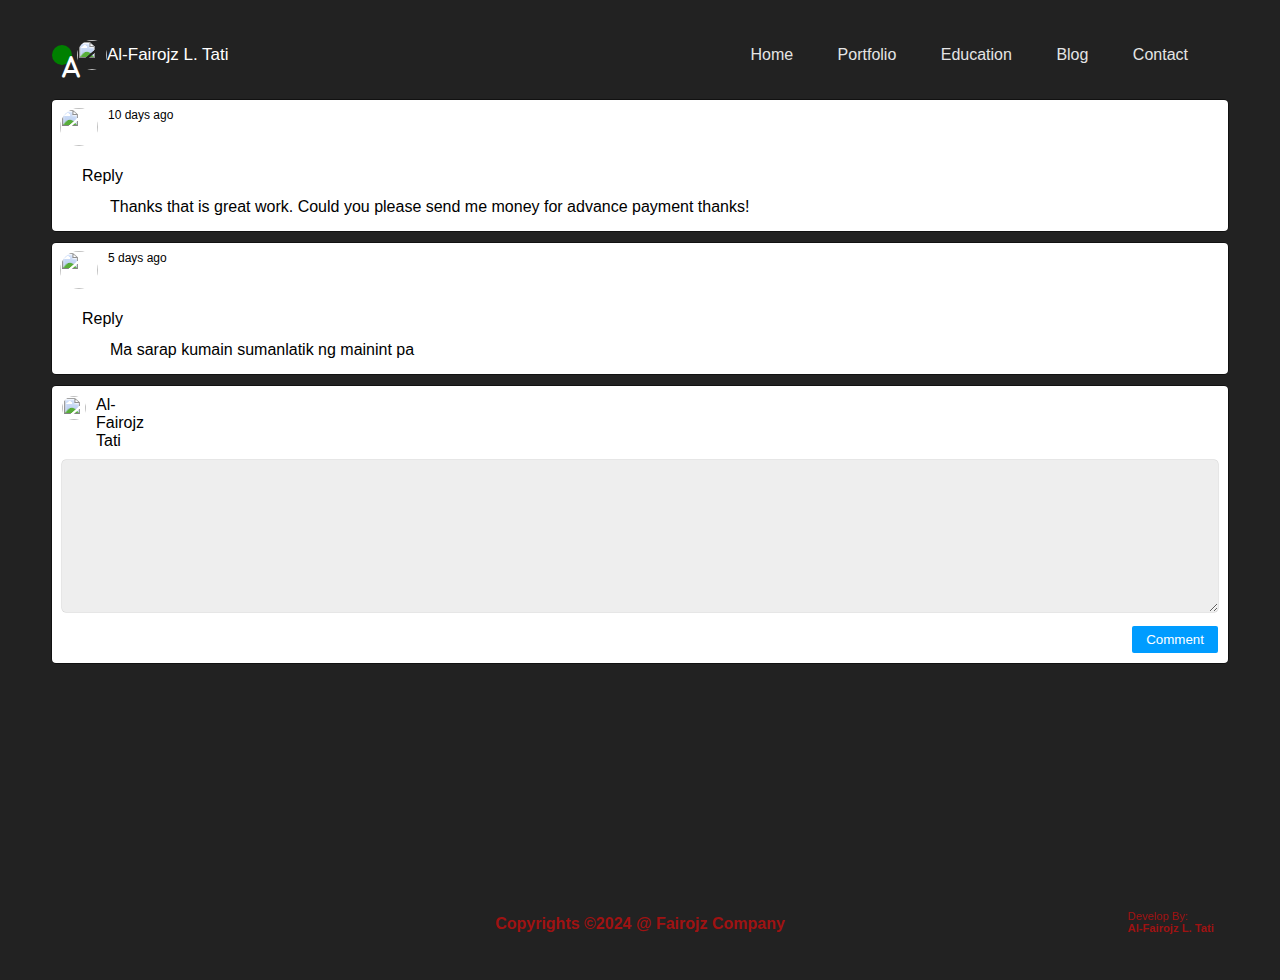
==== blog.html @ 3042feb1 "Add files via upload" ====
<!DOCTYPE html>
<html lang="en">
<head>
    <meta charset="UTF-8">
    <meta http-equiv="X-UA-Compatible" content="IE=edge">
    <meta name="viewport" content="width=device-width, initial-scale=1.0">
    
     <link rel="icon" type="image/jpg" href="images/img1.jpg">
    <title>Tati Portfolio</title>

   <link rel="stylesheet" href="style.css">
    <!----Font awesome cdn  font icon css -->
    <link rel="stylesheet" href="https://cdnjs.cloudflare.com/ajax/libs/font-awesome/6.2.1/css/all.min.css">

</head>
<body>
     <div class="hero-header">
        <div class="wrapper">
            <header>
                <div class="logo">
                    <i class="fa-solid fa-a"></i>
                    <img src="images/img1.jpg" alt="">
                    <div class="logo-text">Al-Fairojz L. Tati</div>
                </div>
                <nav>
                    <div class="togglebtn">
                        <span></span>
                        <span></span>
                        <span></span>
                    </div>
                    <ul class="navlinks">
                        <li><a href="Index.html">Home</a></li>
                        <li><a href="Portfolio.html">Portfolio</a></li>
                        <li><a href="Education.html">Education</a></li>
                        <li><a href="Blog.html">Blog</a></li>
                        <li><a href="Contact.html">Contact</a></li>
                    </ul>
                </nav>
            </header>

         <div class="comment-session">
        <div class="post-comment">
            <div class="comment-list">
                <div class="flex">
                    <div class="user">
                        <div class="user-image"><img src="images/img1.jpg" alt=""></div>
                        <div class="day">10 days ago</div>
                    </div>
                </div>
                <div class="reply">
                    <div class="lick icon"><i class="fa fa-thumbs-o-up"></i></div>
                    <div class="dislick icon"><i class="fa fa-thumbs-o-down"></i></div>
                    <div class="re-comment">Reply</div>

                </div><div class="comment">
                Thanks that is great work. Could you please send me money for advance payment thanks!
            </div>
            </div>
        </div>


        <div class="post-comment">
            <div class="comment-list">
                <div class="flex">
                    <div class="user">
                        <div class="user-image"><img src="images/img2.jpg" alt=""></div>
                        <div class="day">5 days ago</div>
                    </div>
                </div>
                <div class="reply">
                    <div class="lick icon"><i class="fa fa-thumbs-o-up"></i></div>
                    <div class="dislick icon"><i class="fa fa-thumbs-o-down"></i></div>
                    <div class="re-comment">Reply</div>

                </div><div class="comment">
                Ma sarap kumain sumanlatik ng mainint pa
            </div>
            </div>
            
        </div>
        <form action="" class="comment-box">
            <div class="user">
                <div class="image"><img src="images/img1.jpg" alt=""></div>
                <div class="name">Al-Fairojz Tati </div>
            </div>
            <textarea name="comment"></textarea>
            <button class="comment-submit">Comment</button>
        </form>
    </div>
            
                   

                   

                    
                 </div>
            </div>
        </div>
          <div id="footer">
        <p style="font-size:0.7rem;color:rgb(159, 18, 18)" align="left">Develop By: <br/><b>Al-Fairojz L. Tati</b>
        
            <h4 style="color:rgb(159, 18, 18)" align="center">Copyrights &copy;2024 @ Fairojz Company</h4>
        </div>
     <script>
        /** creating button click show hide navbar **/
        var togglebtn=document.querySelector(".togglebtn");
        var nav=document.querySelector(".navlinks");
        var links=document.querySelector(".navlinks li");

        togglebtn.addEventListener("click", function(){
            this.classList.toggle("click");
            nav.classList.toggle("open");
        })
     </script>

     
</body>
</html>
---- style.css ----
*{
    box-sizing: border-box;
    padding: 0;
    margin: 0;
    font-family: poppins,sans-serif;
    text-decoration: none;
}
body{
    overflow-x: hidden;
}
.hero-header{
    width:100%;
    height: 100%;
    min-height: 100vh;
    background: #222;
}
.wrapper{
    width:1280px;
    max-width: 95%;
    margin: 0 auto;
    padding: 0 20px;
}
header{
    padding: 40px 0 30px;
    display: flex;
    justify-content: space-between;
    align-items: center;
    flex-wrap: wrap;
}
.logo{
    display: inline-flex;
    justify-content: center;
    align-items: center;
}
.logo img{
	height: 30px;
    width: 30px;
    border-radius: 50%;

}
.logo i{
    height: 17px;
    width:17px;
    background-color: green;	
    border-radius: 50%;
    color:#fff;
    font-weight: 700;
    font-size: 1.5rem;
    padding: 10px;
    margin-right: 5px;
    cursor: pointer;
    text-align: center;
    
}
.logo .logo-text{
    font-size: 17px;
    font-weight: 500;
    color:#fff;
}
nav .togglebtn{
    width: 35px;
    height: 35px;
    position: absolute;
    top:45px;
    right: 3%;
    z-index: 5;
    cursor: pointer;
    display: none;
}
nav .togglebtn span{
    display: block;
    background-color: #007ced;
    margin: 5px 0px;
    width:100%;
    height:3px;
    transition: 0.3s;
    transition-property:  transform, opacity;

}
nav .navlinks{
    list-style-type: none;
}
nav .navlinks li{
    display: inline-block;
}
nav .navlinks li a{
     color:#e5e5e5;
     margin-right: 2.5rem;
}
nav .navlinks a:hover{
    color: #007ced;
    border-bottom: 2px solid #007ced;
}
.container {
    display: flex;
    justify-content: space-around;
    align-items: center;
    padding-top:4rem;
}
.container .hero-pic{
    width: 300px;
    height: 300px;
    border-radius: 50%;
    overflow: hidden;
    border: 15px solid #444;
    box-shadow: 5px 7px 25px rgba(0,0,0,0.5);
}
.hero-pic img{
    height: 100%;
    width:100%;




    transition: 0.5s;
}
.hero-pic img:hover{
    transform: scale(1.2);
}
.hero-text{
    max-width: 500px;
    display: flex;
    flex-direction: column;
}

}
.span h5{
	color: #007ced;

}
.hero-text h5{
    color:#e5e5e5;
    font-size: 14px;
}
.hero-text h5 span{
    color:#007ced;
    font-size: 16px;
}
.hero-text h1{
    color: #007ced;
    font-size: 3rem;
}
.hero-text h2{
    color: #007ced;
    font-size: 1.5rem;
    margin-bottom: 15px;
}
.hero-text h4{
    font-size: 0.8rem;
    margin: 10px;
    padding: 10px;
    margin-left: 4rem;
    color: #007ced;
}
.hero-text a{
    font-size: 0.8rem;
    
    display: inline-block;
    color: #007ced;
    text-decoration: none;
}
.hero-text a:hover{
    font-size: 0.8rem;
    margin: 10px;
    color: #007ced;
    text-decoration: underline;
}

.h2 {
}
hr {
    width: 90%;
    margin-left: 2px;
}
.hero-text p{
    color:#e5e5e5;

}
.btn-group{
    margin:45px 0;
}
.btn-group .btn{
    border-color: #d5d5d5;
    color:#fff;
    background-color: #333;
    padding: 12px 25px;
    margin: 5px 0px;
    margin-right:7px;
    border-radius: 30px;
    border:2px solid #e5e5e5;
    box-shadow:  0 10px 10px -8px rgb(0 0 0 / 78%);
}
.btn.active{
    border-color: #007ced;
}
.btn-group a:hover{
    scale:1.1;
    color: #007ced;
    border:2px solid #007ced;
    background-color: transparent;
    box-shadow: 0 0 40px 5px #007ced;

}
.hero-text .social i{
    color: #e5e5e5;
    font-size: 18px;
    margin-right: 10px;
    transition: 0.5s;
}
.hero-text .social i:hover{
    color:#007ced;
    transform: rotate(360deg);
}
/* Respnosiv design & displaying navbar for small screen */
@media(max-width:930px)
{
    nav .togglebtn{
        display: initial;
    }
    /* for toggle button**/
    .click {
        top:45px;
    }
    .click span{
        position: absolute;
        margin-top:12px
    }
    .click span:first-child{
        transform: rotate(-40deg);
    }
    .click span:nth-child(2)
    {
        opacity: 0;
        margin:0;
    }
    .click span:last-child{
        transform: rotate(45deg);
        top:0;
    }
    nav .navlinks{
        position: absolute;
        top:110px;
        right:-100%;
        bottom: 0;
        width: 60%;
        height: 100vh;
        background-color: #222;
        z-index: 3;
        box-shadow: 5px 13px 30px rgba(0,0,0,0.1);
        transition: 0.5s;
        padding: 25px 0px;
    }
    nav .navlinks li{
        display: block;
    }
    nav .navlinks li a{
        display: block;
        margin-bottom: 15px;
        text-align: center;
    }
    nav .navlinks.open{
        right:0;
    }

}
@media(max-width:768px)
{
    .container{
        flex-direction: column;
        padding-top:2rem
    }
    .hero-text{
        padding:40px 0px;
    }
}

/*for onctact us*/
    
    /*.form{
        box-sizing:border-box;
    }*/

    input[type=text], select,textarea{
        width: 100%;
        padding: 12px;
        border:1px solid #ccc;
        border-radius:4px;
        box-sizing:border-box;
        resize: vertical;
        margin: 2px;
    }

    /*input[type=submit]{
        background-color: #04aa6d;
        color: white;
        padding: 12px 20px;
        border:none;
    }

    input[type=submit]:hover{
        background-color: #45a049;
        color: white;
    }*/

    input[type=submit]{
        border-color: #d5d5d5;
    color:#fff;
    background-color: #007ced;
    padding: 12px 25px;
    margin: 5px 0px;
    margin-right:7px;
    border-radius: 30px;
    border:2px solid #e5e5e5;
    box-shadow:  0 10px 10px -8px rgb(0 0 0 / 78%);
    }

    input[type=submit]:hover{
        scale:1.1;
    color: #007ced;
    border:2px solid #007ced;
    background-color: transparent;
    box-shadow: 0 0 40px 5px #007ced;
    }
    .form{
        border-radius: 5px;
        background-color: #fff;
        padding: 10px;
        box-shadow: 5px 7px 25px rgba(0,0,0,0.5);
    }
    .ftxt h2{
    color: #007ced;
    font-size: 1.5rem;
    margin-bottom: 15px;
}

	.ftxt p{
		color:rgb(159, 18, 18);
		font-size: 1.2rem;
	}
	.ftxt label{
		color: #007ced;
		font-size: 1.2rem;
	}


    .column{
        float: left;
        width: 50%;
        padding: 20px;
    }

    .row:after{
        content: "";
        display: table;
        clear: both;
    }

    @media screen and (max-width: 600px) {
        width:100%;
        margin-top:0;
    }

    /*	gallery */

.mySlides {
	display: none}
 img{
	vertical-align: middle;
}

.slideshow-container {
	max-width: 100%;
	position: relative;
	margin: auto;
}

.prev, .next {
	cursor: pointer;
	position: absolute;
	top: 50%;
	width: auto;
	padding: 16px;
	margin-top: -22px;
	color: white;
	font-weight: 18px;
	transition:0.6s ease;
	border-radius: 0 3px 3px 0;
	user-select: none;
}

.next {
	right: 0;
	border-radius:3px 0 0 3px;
}

.prev:hover, .next:hover{
	background-color: rgba(0,0,0,0,.8);
}

.txt {
	color: #f2f2f2;
	font-size: 15px;
	padding: 8px 12px;
	position: absolute;
	bottom: 8px;
	width: 100%;
	text-align: center;

}

.numbertxt{
	color: #f2f2f2
	font-size:12px;
	padding: 8px 12px;
	position: absolute;
	top: 0;
}

.dot {
	cursor: pointer;
	height: 15px;
	width: 15px;
	margin-top: 0 2px;
	background-color: #bbb;
	border-radius: 50%;
	display: inline-block;
	transition:background-color 0.6s ease;
}

.actve, .dot:hover{
	background-color: #717171;
}

.fade {
	animation-name:fade;
	animation-duration:1.5s;
}

@keyframes fade {
	from{opacity: .4}
	to{opacity: 1}
}

@media only screen and (max-width: 300px){
	.prev, .next .txt{font-size: 11px}
}





.comment-box, .comment-list{
    background: #fff;
    border-radius: 4px;
    box-shadow: 0 2px 2px #0002;

}

.comment-session {
    width:auto;
    height: auto;
    margin:0 auto;

}

.comment-list{
    
    box-shadow: 0px 0px .5px .5px black;
    margin-bottom: 12px;
}
.comment-list .user{
    display: flex;
    padding: 8px;
    overflow: hidden;


}

.comment-list .user img{
    height: 38px;
    width: 38px;
    border-radius: 50%;
    margin-right: 10px;
}

.comment-list .name{
    text-transform: uppercase;
    font-weight: 600;
}

.comment-list .day{
    font-size: 12px;
}

.reply{
    display: flex;
    align-items:center;
    jusify-content:center;
    padding: 10px;
    gap:10px;
}
.icon{
    display: flex;
    align-items:center;
    justify-content:center;
    height: 24px;
    color: #777;
    gap:5px;
}
.icon:hover{
    color: #000;
    cursor: pointer;
}
.post-comment .comment{
    padding: 0 0 15px 58px;
}
.comment-box{
    padding: 10px;
    overflow: hidden;
    box-shadow: 0px 0px .5px .5px black;
}

.comment-box .user{
    display: flex;
    width: min-content;
}
.comment-box .image img{
    width: 24px;
    height: 24px;
    margin-right: 10px;
    border-radius: 50%;
}

.comment-box textarea{
    background: #eee;
    width: -webkit-fill-available;
    height: 152px;
    margin: 10px 0;
    padding: 10px;
    border: none;
    border-radius: 4px;
    box-shadow: 0 0 0 0.5px #0003;
}
.comment-box textarea:focus{
    outline-color: #009cff;
}

.comment-box .comment-submit{
    float: right;
    padding: 6px 14px;
    border: none;
    background: #009cff;
    color: #fff;
    cursor: pointer;
    border-radius: 2px;
}
.comment-box .comment-submitL:hover{
    background: #027ecc;
}


.imgs{
    padding: 5px;
    overflow: hidden;
    box-shadow: 0px 0px .5px .5px white;
}
.text {
    overflow: hidden;
    box-shadow: 0px 0px .5px .5px gray;
}
.text h5{
    padding: 10px;
    color: #007ced;
    font-size: 1.2rem;
}
.text hr{
    font-size: 90%;
    float: center;
    margin-left: 1rem;

}
.text p{
    padding: 20px;
    color: white;
    
}

    #footer{
                
        float: right;
        width: 100%;
        height: 80px;
        background: #222;
        padding: 5px;
    }
    #footer p{
        margin-left: auto;
        width: 12%;
        height: 9%;
        background: #222;
        padding: 5px;
    }
    #footer b:hover{
        color: blue;
        text-decoration: underline;
        
    }

/* .active-logo{
    background: none;
    border-radius: 4px;
  

}


.active-logo{
    
    margin-bottom: auto;
}
.active-logo .user{
    display: flex;
    padding: 10px;
    overflow: hidden;
    margin-right: 5rem;


}

.active-logo .user img{
    height: 30px;
    width: 30px;
    border-radius: 50%;
    margin-right: 2px;
}*/
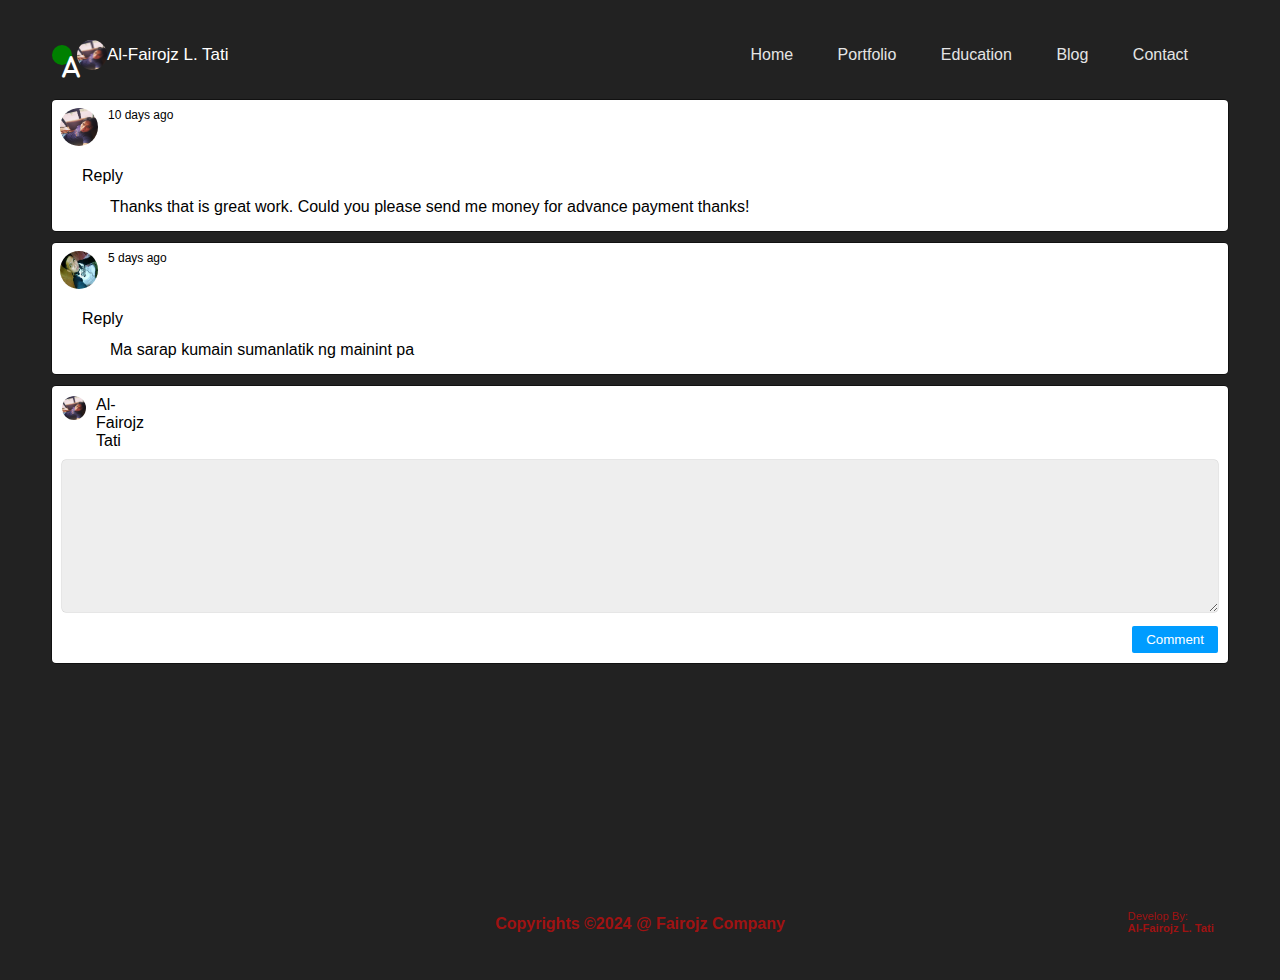
==== commit 04fe3d66: "Update blog.html" ====
--- a/blog.html
+++ b/blog.html
@@ -29,10 +29,10 @@
                         <span></span>
                     </div>
                     <ul class="navlinks">
-                        <li><a href="Index.html">Home</a></li>
+                        <li><a href="index.html">Home</a></li>
                         <li><a href="Portfolio.html">Portfolio</a></li>
                         <li><a href="Education.html">Education</a></li>
-                        <li><a href="Blog.html">Blog</a></li>
+                        <li><a href="blog.html">Blog</a></li>
                         <li><a href="Contact.html">Contact</a></li>
                     </ul>
                 </nav>
@@ -115,4 +115,4 @@
 
      
 </body>
-</html>+</html>
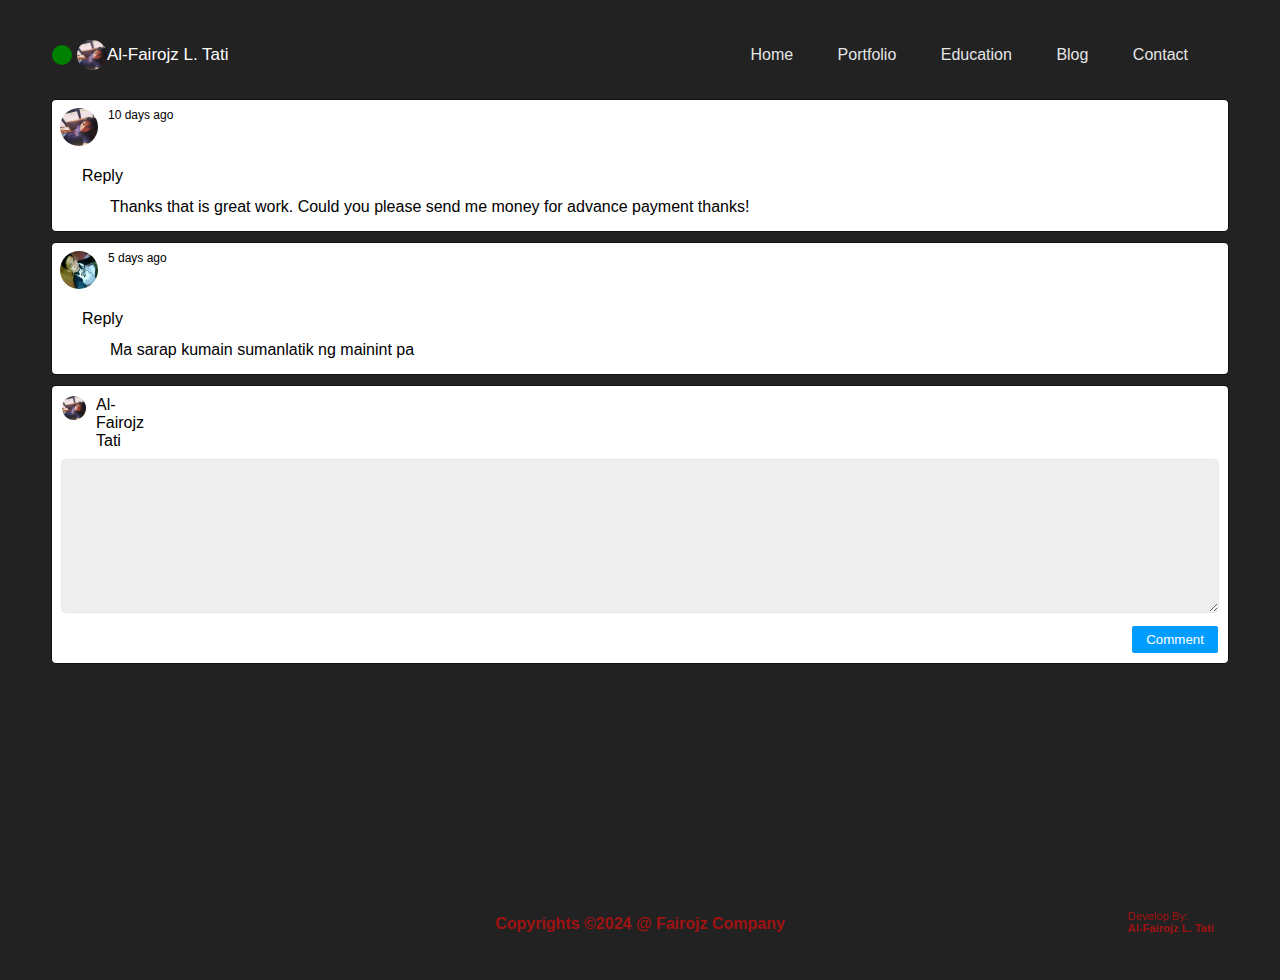
==== commit 7452c419: "Update blog.html" ====
--- a/blog.html
+++ b/blog.html
@@ -18,7 +18,7 @@
         <div class="wrapper">
             <header>
                 <div class="logo">
-                    <i class="fa-solid fa-a"></i>
+                    <i class="fa-solid "></i>
                     <img src="images/img1.jpg" alt="">
                     <div class="logo-text">Al-Fairojz L. Tati</div>
                 </div>
